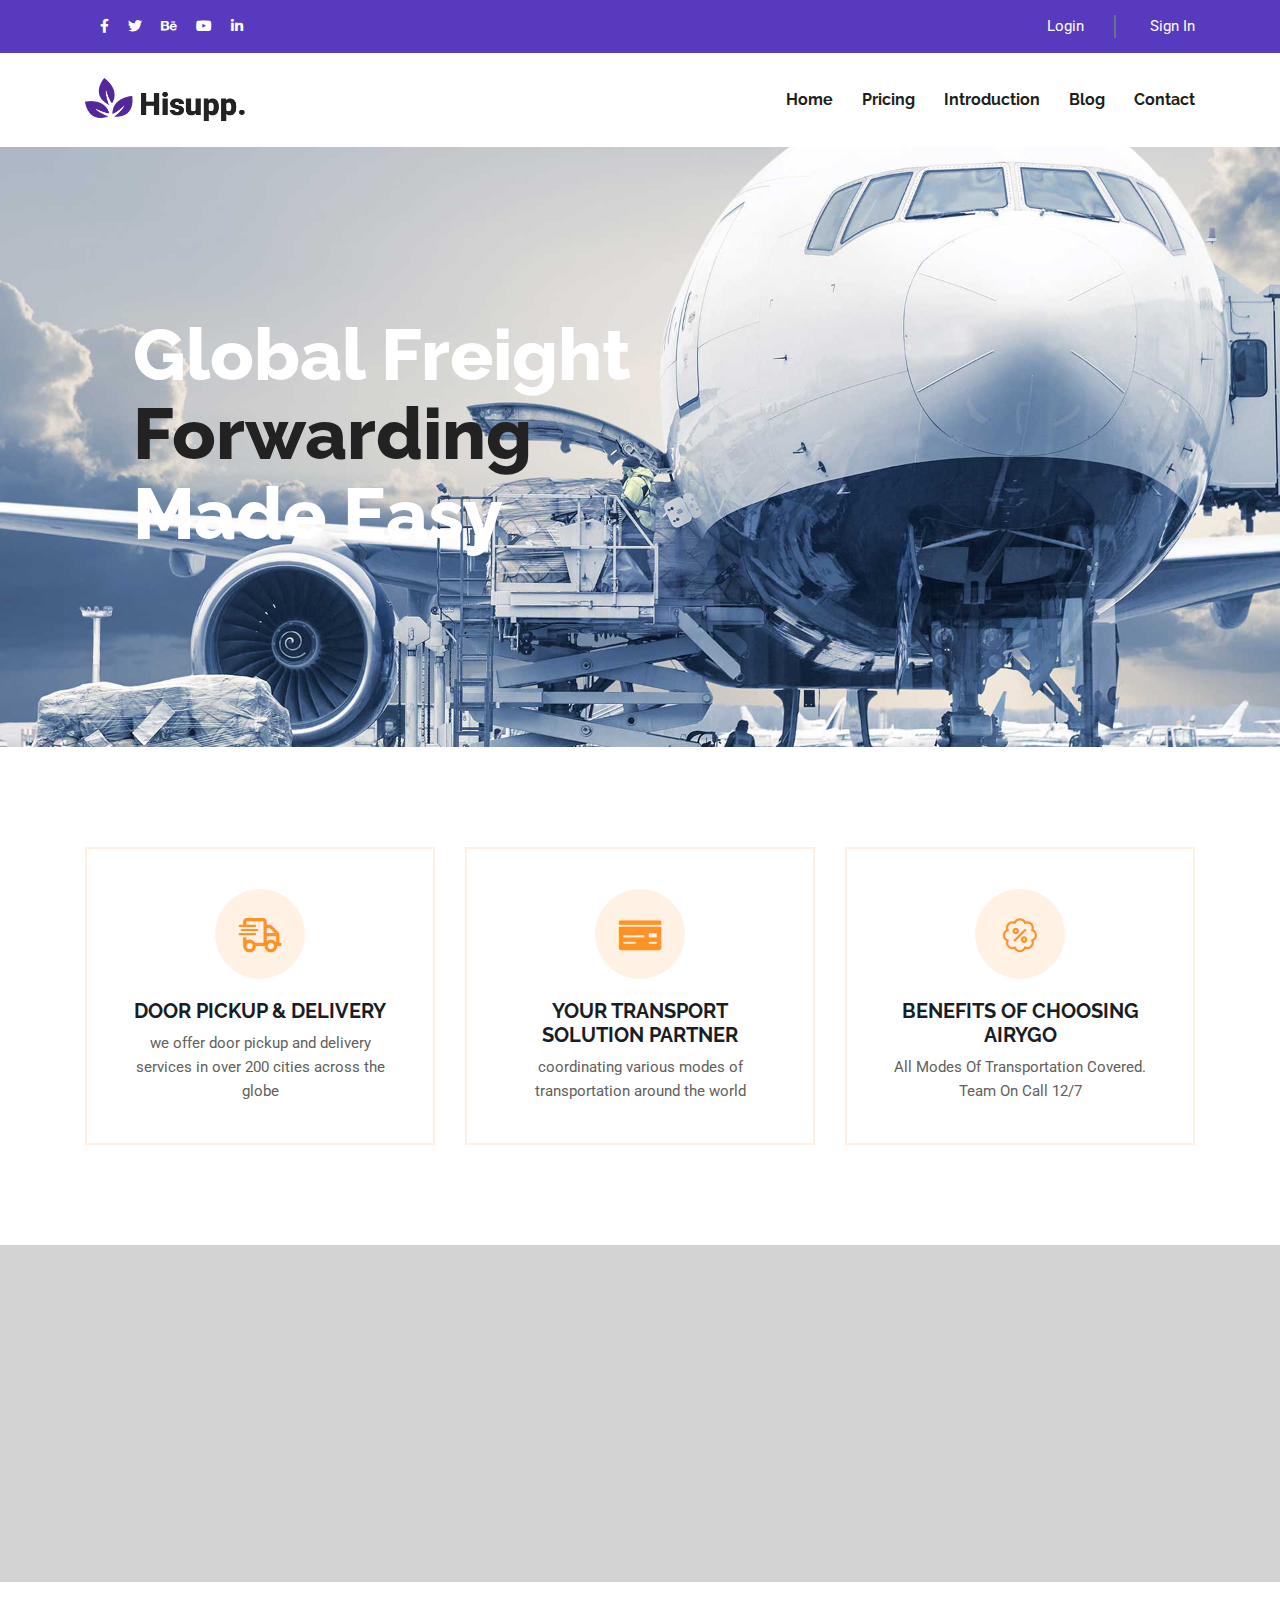
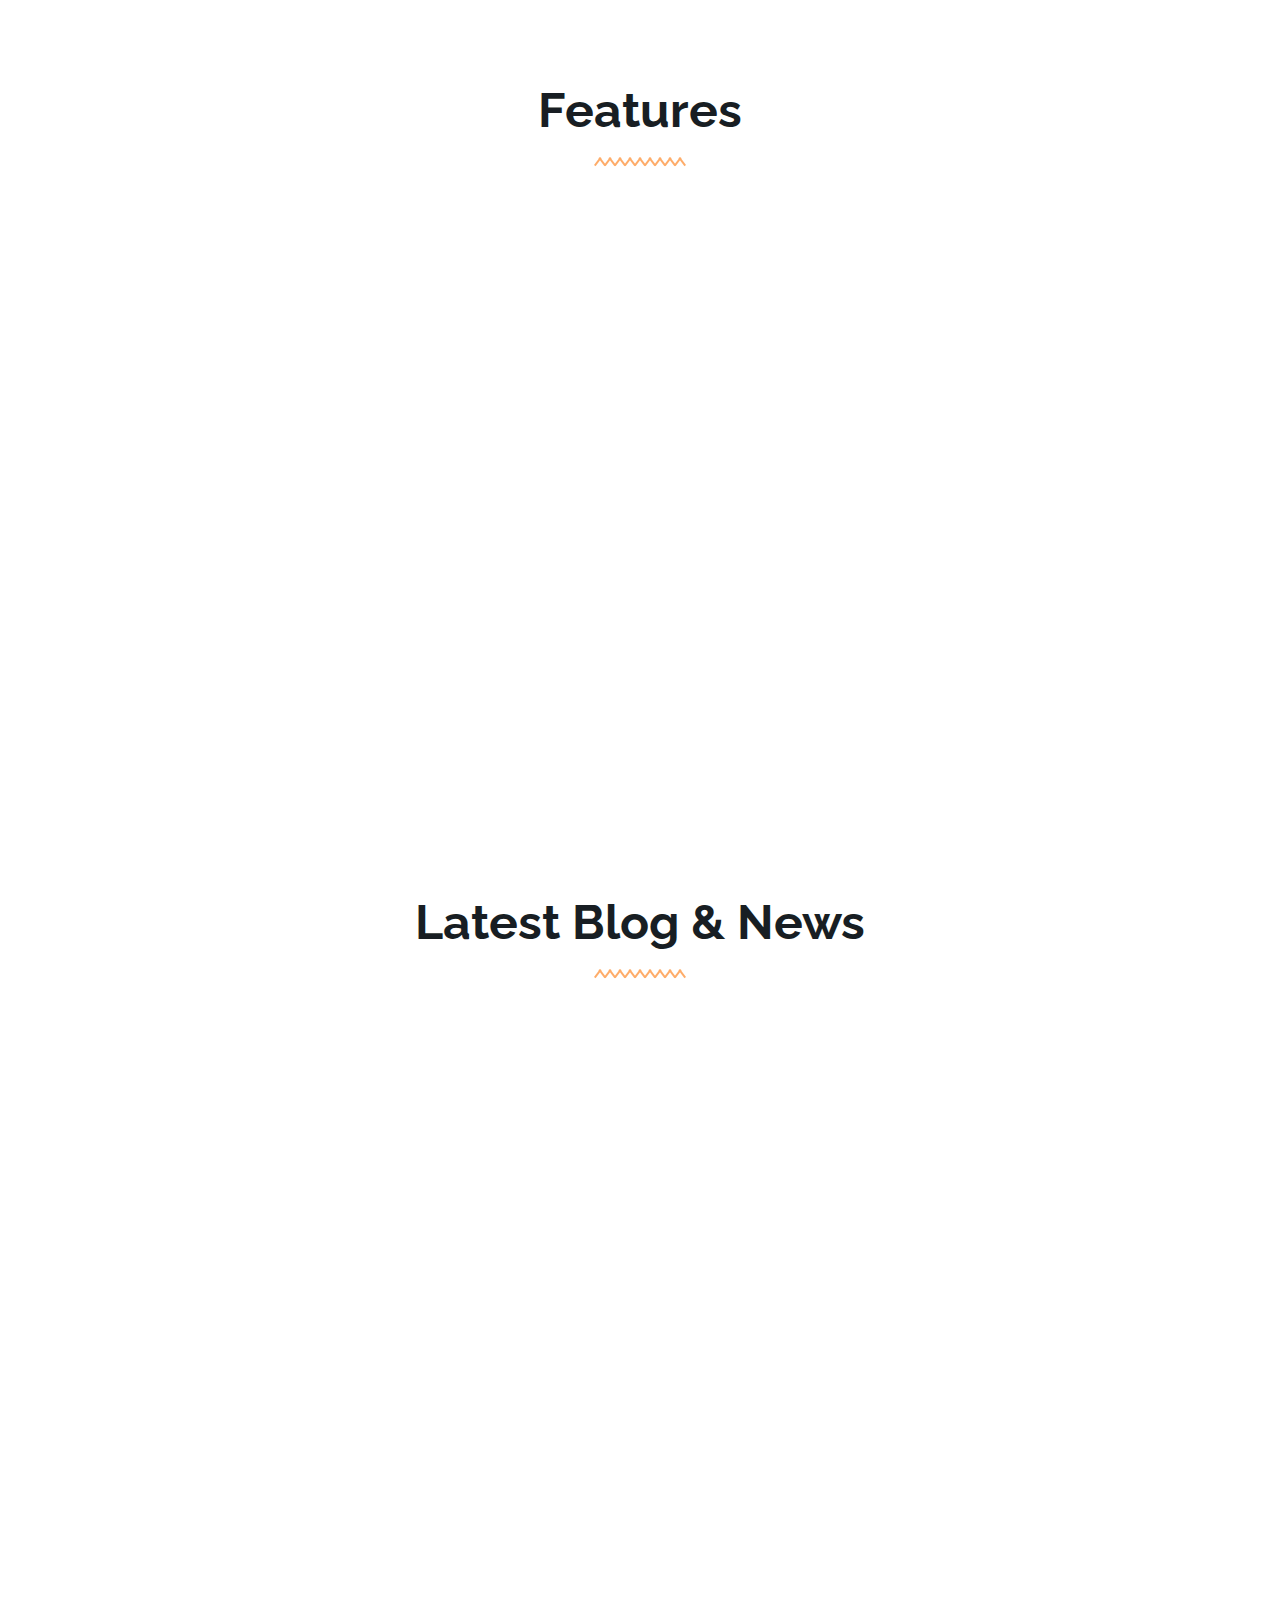
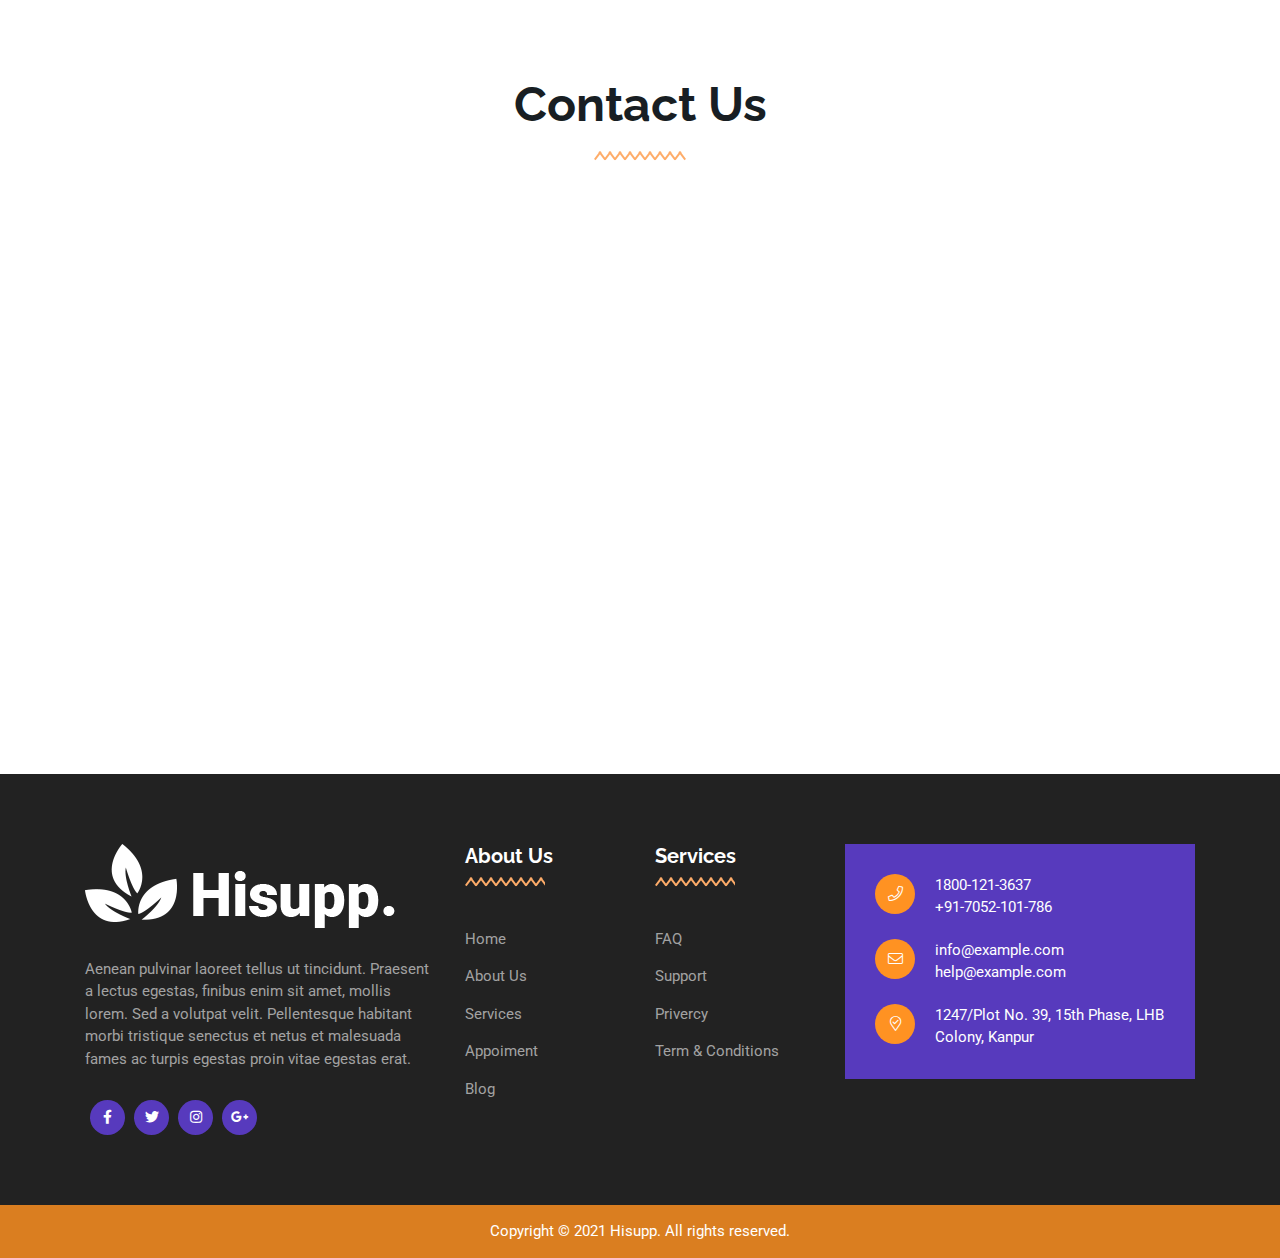
==== index.html @ 58ef9997 "Initial commit" ====
<!doctype html>
<html class="no-js" lang="zxx">

<head>
    <meta charset="utf-8">
    <meta http-equiv="x-ua-compatible" content="ie=edge">
    <title>Flight</title>
    <meta name="description" content="">
    <meta name="viewport" content="width=device-width, initial-scale=1">
    <link rel="shortcut icon" type="image/x-icon" href="img/logo/airplane.png">


    <!-- Place favicon.ico in the root directory -->

    <!-- CSS here -->
    <link rel="stylesheet" href="css/bootstrap.min.css">
    <link rel="stylesheet" href="css/animate.min.css">
    <link rel="stylesheet" href="css/magnific-popup.css">
    <link rel="stylesheet" href="fontawesome/css/all.min.css">
    <link rel="stylesheet" href="font-flaticon/flaticon.css">
    <link rel="stylesheet" href="css/dripicons.css">
    <link rel="stylesheet" href="css/slick.css">
    <link rel="stylesheet" href="css/meanmenu.css">
    <link rel="stylesheet" href="css/default.css">
    <link rel="stylesheet" href="css/style.css">
    <link rel="stylesheet" href="css/responsive.css">
</head>

<body>
    <!-- header -->
    <header class="header-area header-area2">
        <div class="header-top second-header d-none d-lg-block">
            <div class="container">
                <div class="row align-items-center">
                    <div class="col-lg-4 col-md-4 d-none d-lg-block">
                        <div class="header-social">
                            <span>
                                <a href="#" title="Facebook"><i class="fab fa-facebook-f"></i></a>
                                <a href="#" title="Twitter"><i class="fab fa-twitter"></i></a>
                                <a href="#" title="behance"><i class="fab fa-behance"></i></a>
                                <a href="#" title="youtube"><i class="fab fa-youtube"></i></a>
                                <a href="#" title="LinkedIn"><i class="fab fa-linkedin-in"></i></a>

                            </span>
                            <!--  /social media icon redux -->
                        </div>
                    </div>

                    <div class="col-lg-8 col-md-8 d-none  d-md-block">
                        <div class="header-cta text-right">
                            <ul>
                                <li>
                                    <a href="Login.html">Login</a>
                                </li>
                                <li>
                                    <a href="Login.html">Sign In </a>
                                </li>
                            </ul>
                        </div>
                    </div>


                </div>
            </div>
        </div>
        <div id="header-sticky" class="menu-area pt-15 pb-15">
            <div class="container">
                <div class="second-menu">
                    <div class="row align-items-center">
                        <div class="col-xl-2 col-lg-2">
                            <div class="logo">
                                <a href="index.html"><img src="img/logo/logo.png" alt="logo"></a>
                            </div>
                        </div>
                        <div class="col-xl-10 col-lg-10">

                            <div class="main-menu text-right text-xl-right">
                                <nav id="mobile-menu">
                                    <ul>
                                        <li class="has-sub">
                                            <a href="index.html">Home</a>
                                        </li>
                                        
                                       
                                        <li><a href="#pricing">Pricing</a></li>
                                        <li class="has-sub">
                                            <a href="#introduction">Introduction</a>

                                        </li>

                                        <li class="has-sub">
                                            <a href="#blog">Blog</a>
                                            <ul>
                                                <li><a href="blog.html">Blog</a></li>
                                                <li><a href="blog-details.html">Blog Details</a></li>
                                            </ul>
                                        </li>


                                        <li><a href="#contact">Contact</a></li>
                                        
                                    </ul>
                                </nav>
                            </div>
                        </div>



                        <div class="col-12">
                            <div class="mobile-menu"></div>
                        </div>
                    </div>
                </div>
            </div>
        </div>
    </header>
    <!-- header-end -->


    <!-- main-area -->
    <main>

        <!-- slider-area -->
        <section id="home" class="slider-area slider-three fix p-relative">

            <div class="slider-active">
                <div class="single-slider slider-bg d-flex align-items-center pt-100 pb-100"
                    style="background: url(img/slider/future-of-air-freight-logistics-1920x1080.jpg) no-repeat; background-size: cover; background-color: rgba(255, 255, 255, 0.5);">
                    <div class="container">
                        <div class="row align-items-center">
                            <div class="col-lg-7">
                                <div class="slider-content s-slider-content text2 ml-5">
                                    <h2 data-animation="fadeInUp" data-delay=".4s">Global Freight <span>Forwarding
                                        </span> Made Easy</h2>
                                    
                                </div>
                            </div>

                        </div>
                    </div>
                </div>
            </div>
        </section>
        <!-- slider-area-end -->
        <!-- shipping-area -->
        <section class="services-three pt-100 pb-70">
            <div class="container">
           
                <div class="row">
                    <div class="col-lg-4 col-md-6">
                        <div class="s-single-services text-center">
                            <div class="services-icon">
                             <i class="far fa-shipping-fast"></i>
                            </div>
                           
                            <div class="second-services-content">
                                <h5>Door Pickup & Delivery</h5>       
                                <p> we offer door pickup and delivery services in over 200 cities across the globe</p>
                            </div>
                            
                        </div>
                    </div>
                    <div class="col-lg-4 col-md-6">
                       <div class="s-single-services text-center">
                        <div class="services-icon">
                            <i class="fas fa-money-check"></i>
                          </div>
                         
                            <div class="second-services-content">
                                <h5>Your Transport Solution Partner</h5>       
                                <p>coordinating various modes of transportation around the world</p>
                            </div>
                            
                        </div>
                    </div>
                    <div class="col-lg-4 col-md-6">
                       <div class="s-single-services text-center">
                            <div class="services-icon">
                             <i class="fal fa-badge-percent"></i>
                            </div>
                             <div class="second-services-content">
                                <h5>Benefits of Choosing Airygo</h5>       
                                <p>All Modes Of Transportation Covered. Team On Call 12/7</p>
                            </div>
                            
                        </div>
                    </div>
                    
                  
                  
                    
                </div>
                
            </div>
        </section>
        <!-- shipping-area-end -->
        <!-- counter-area -->
        <div class="counter-area pt-120 pb-90" style="background-image:url(img/bg/count-bg.jpg)">
            <div class="container">
                <div class="row">
                    <div class="col-lg-3 col-sm-6">
                        <div class="single-counter text-center mb-30 wow fadeInUp animated"
                            data-animation="fadeInDown animated" data-delay=".2s">
                            <div class="counter p-relative">
                                <span class="count">2543</span>
                                <small>+</small>
                            </div>
                            <p>Project Complate</p>
                        </div>
                    </div>
                    <div class="col-lg-3 col-sm-6">
                        <div class="single-counter text-center mb-30 wow fadeInUp animated"
                            data-animation="fadeInDown animated" data-delay=".2s">
                            <div class="counter p-relative">
                                <span class="count">6548</span>
                                <small>+</small>
                            </div>
                            <p>Win Awards</p>
                        </div>
                    </div>
                    <div class="col-lg-3 col-sm-6">
                        <div class="single-counter text-center mb-30 wow fadeInUp animated"
                            data-animation="fadeInDown animated" data-delay=".2s">
                            <div class="counter p-relative">
                                <span class="count">505</span>
                                <small>+</small>
                            </div>
                            <p>Expert Team Member</p>
                        </div>
                    </div>
                    <div class="col-lg-3 col-sm-6">
                        <div class="single-counter text-center mb-30 wow fadeInUp animated"
                            data-animation="fadeInDown animated" data-delay=".2s">
                            <div class="counter p-relative">
                                <span class="count">85</span>
                                <small>+</small>
                            </div>
                            <p>Years Of Experience</p>
                        </div>
                    </div>
                </div>
            </div>
        </div>
        <!-- counter-area-end -->


        
        <!-- ingredients-area -->
        <section id="introduction" class="faq-area pt-100 pb-100">             
            <div class="container"> 
                 <div class="row">   
                    <div class="col-lg-12">
                        <div class="section-title center-align mb-50 text-center">
                            <h2>
                                Features
                            </h2>
                            <span class="line5"> <img src="img/bg/circle_left.png" alt="circle_left"></span>
                        </div>
                       
                    </div>
                     
                </div>
                <div class="row">
                    <div class="col-lg-6 col-md-6">
                        <div class="faq-wrap   wow fadeInLeft  animated">
                            <div class="accordion" id="accordionExample">
                                <div class="card">
                                    <div class="card-header" id="headingOne">
                                        <h2 class="mb-0">
                                            <button class="faq-btn collapsed" type="button" data-toggle="collapse" data-target="#collapseOne" aria-expanded="false" aria-controls="collapseOne">
                                                Global Freight Forwarding
                                            </button>
                                        </h2>
                                    </div>
                                    <div id="collapseOne" class="collapse" aria-labelledby="headingOne" data-parent="#accordionExample" style="">
                                        <div class="card-body">
                                            Airygo’s global freight forwarding services provide customers with the convenience and reliability of 200+ logistics companies to cover thousands of cities worldwide. Its team of professionals ensures a hassle-free shipping experience from door pickup to door delivery.
                                        </div>
                                    </div>
                                </div>
                                <div class="card">
                                    <div class="card-header" id="headingTwo">
                                        <h2 class="mb-0">
                                            <button class="faq-btn" type="button" data-toggle="collapse" data-target="#collapseTwo" aria-expanded="true" aria-controls="collapseTwo">
                                                Live Tracking
                                            </button>
                                        </h2>
                                    </div>
                                    <div id="collapseTwo" class="collapse show" aria-labelledby="headingTwo" data-parent="#accordionExample" style="">
                                        <div class="card-body">
                                            Customers can now have peace of mind throughout the whole transport process with Airygo's live tracking feature that provides detailed location updates and estimated arrival time for shipments.
                                        </div>
                                    </div>
                                </div>
                                <div class="card">
                                    <div class="card-header" id="headingThree">
                                        <h2 class="mb-0">
                                            <button class="faq-btn collapsed" type="button" data-toggle="collapse" data-target="#collapseThree" aria-expanded="false" aria-controls="collapseThree">  
                                                All Modes Covered
                                            </button>
                                        </h2>
                                    </div>
                                    <div id="collapseThree" class="collapse" aria-labelledby="headingThree" data-parent="#accordionExample" style="">
                                        <div class="card-body">
                                            Through their extensive network of logistics companies, Airygo offers clients access to all modes of transport including road, air and sea in order to deliver goods efficiently no matter where they are heading.
                                        </div>
                                    </div>
                                </div>
                                <div class="card">
                                    <div class="card-header" id="headingFour">
                                        <h2 class="mb-0">
                                            <button class="faq-btn collapsed" type="button" data-toggle="collapse" data-target="#collapseFour" aria-expanded="false" aria-controls="collapseFour">
                                                Thousands Of Cities Worldwide
                                            </button>
                                        </h2>
                                    </div>
                                    <div id="collapseFour" class="collapse" aria-labelledby="headingFour" data-parent="#accordionExample">
                                        <div class="card-body">
                                            With hundreds of logistics providers on board, Airygo has the capability to ship goods quickly and reliably - right to your doorstep or even overseas! No destination is too far or too remote with its coverage of thousands of cities worldwide!
                                        </div>
                                    </div>
                                </div>
                                <div class="card">
                                    <div class="card-header" id="headingSix">
                                        <h2 class="mb-0">
                                            <button class="faq-btn collapsed" type="button" data-toggle="collapse" data-target="#collapseFour" aria-expanded="false" aria-controls="collapseFour">
                                                Affordable Rates & Hassle-Free Experience
                                            </button>
                                        </h2>
                                    </div>
                                    <div id="collapseSix" class="collapse" aria-labelledby="headingFour" data-parent="#accordionExample">
                                        <div class="card-body">
                                            Benefit from low pricing rates & save more when you book more shipments! With a hassle-free experience built right into our platform, relying on us for shipping couldn't be easier. Enjoy smooth online booking of air freight/cargo services today via Airygo!
                                        </div>
                                    </div>
                                </div>
                            </div>
                        </div>
                    </div>
                    <div class="col-lg-6 col-md-6">
                          <div class="s-about-img p-relative  wow fadeInRight  animated"   data-animation="fadeInLeft" data-delay=".4s">
                            <img src="img/features/Easy-Shipping-with-air-freight.jpg" alt="img">    
                        </div>
                    </div>
                  
                    
                </div>
            </div>
        </section>
        <!-- ingredients-area-end -->



        <!-- blog-area -->
        <section id="blog" class="blog-area  p-relative pt-95 pb-90 fix">
            <div class="container">
                <div class="row align-items-center"> 
                    <div class="col-lg-12">
                        <div class="section-title center-align mb-50 text-center">
                            <h2>
                           Latest Blog & News
                            </h2>
                            <span class="line3"> <img src="img/bg/circle_left.png" alt="circle_left"></span>
                        </div>
                       
                    </div>
                </div>
                <div class="row">
                    <div class="col-lg-4 col-md-12">
                        <div class="single-post2 mb-30  wow fadeInDown  animated">
                            <div class="blog-thumb2">
                                <a href="blog-details.html"><img src="img/blog/Air_052120-126-1536x864.jpg" alt="img"></a>
                                
                            </div>
                            <div class="blog-content2">     
                                <div class="b-meta">
                                   <div class="row">
                                         <div class="col-lg-6 col-md-6">
                                          7 March, 2019
                                         </div>
                                        <div class="col-lg-6 col-md-6">
                                           
                                         </div>
                                     </div>
                                </div>
                                
                                 <div class="row">
                                    <div class="col-lg-12">
                                     <h4><a href="blog-details.html">How do I Sell Affiliate Products to My Customers</a></h4>    
                                    </div>
                                </div>
                                  <div class="b-meta">
                                   <div class="row align-items-center">
                                         <div class="col-lg-8 col-md-8">
                                         <div class="adim-box">
                                        <div class="c-icon"><img src="img/blog/admin-img.png" alt="c-Icon.png"></div>
                                    <div class="text">  
                                       Mixlax M.
                                    </div>
                                    </div>
                                         </div>
                                        <div class="col-lg-4 col-md-4">
                                           <div class="blog-btn"><a href="#">Read More</a></div>
                                         </div>
                                     </div>
                                </div>
                                 
                                 
                            </div>
                            
                            
                        </div>
                    </div>
                     <div class="col-lg-4 col-md-12">
                        <div class="single-post2 mb-30  wow fadeInUp  animated">
                            <div class="blog-thumb2">
                                <a href="blog-details.html"><img src="img/blog/ATSG_Q4-1536x864.jpg" alt="img"></a>
                                
                            </div>
                            <div class="blog-content2">     
                                <div class="b-meta">
                                   <div class="row">
                                         <div class="col-lg-6 col-md-6">
                                          7 March, 2019
                                         </div>
                                        <div class="col-lg-6 col-md-6">
                                           
                                         </div>
                                     </div>
                                </div>
                                <div class="row">
                                    <div class="col-lg-12">
                                     <h4><a href="blog-details.html">How do I Sell Affiliate Products to My Customers</a></h4>    
                                    </div>
                                </div>
                               
                                  <div class="b-meta">
                                   <div class="row align-items-center">
                                         <div class="col-lg-8 col-md-8">
                                         <div class="adim-box">
                                        <div class="c-icon"><img src="img/blog/admin-img.png" alt="c-Icon.png"></div>
                                    <div class="text">  
                                       Mixlax M.
                                    </div>
                                    </div>
                                         </div>
                                        <div class="col-lg-4 col-md-4">
                                           <div class="blog-btn"><a href="#">Read More</a></div>
                                         </div>
                                     </div>
                                </div>
                                 
                                 
                            </div>
                            
                            
                        </div>
                    </div>
                     <div class="col-lg-4 col-md-12">
                        <div class="single-post2 mb-30 wow fadeInDown  animated">
                            <div class="blog-thumb2">
                                <a href="blog-details.html"><img src="img/blog/Qantas-A321-freighters_2-1536x864.jpg" alt="img"></a>
                                
                            </div>
                            <div class="blog-content2">     
                                <div class="b-meta">
                                   <div class="row">
                                         <div class="col-lg-6 col-md-6">
                                          7 March, 2019
                                         </div>
                                        <div class="col-lg-6 col-md-6">
                                           
                                         </div>
                                     </div>
                                </div>
                                <div class="row">
                                    <div class="col-lg-12">
                                     <h4><a href="blog-details.html">How do I Sell Affiliate Products to My Customers</a></h4>    
                                    </div>
                                </div>
                                  <div class="b-meta">
                                   <div class="row align-items-center">
                                         <div class="col-lg-8 col-md-8">
                                         <div class="adim-box">
                                        <div class="c-icon"><img src="img/blog/admin-img.png" alt="c-Icon.png"></div>
                                    <div class="text">  
                                       Mixlax M.
                                    </div>
                                    </div>
                                         </div>
                                        <div class="col-lg-4 col-md-4">
                                           <div class="blog-btn"><a href="#">Read More</a></div>
                                         </div>
                                     </div>
                                </div>
                                 
                                 
                            </div>
                            
                            
                        </div>
                    </div>
                    
                </div>
            </div>
        </section>
        <!-- blog-area-end -->
        
        <!-- contact-area -->
        <section id="contact" class="contact-area contact-bg pt-100 pb-100 p-relative fix" style="background:#fff;">
            <div class="container">
                <div class="row">
                    <div class="col-lg-12">
                        <div class="section-title mb-50 text-center">
                            <h2>Contact Us</h2>
                            <span class="line5"><img src="img/bg/circle_left.png" alt="circle_left"></span>
                        </div>
                    </div>
                </div>
                <div class="row align-items-center">
                    <div class="col-lg-12">
                        <div class="contact-bg02 wow fadeInLeft  animated">

                            <form action="#" class="contact-form ">
                                <div class="row">
                                    <div class="col-lg-6">
                                        <div class="contact-field p-relative c-name mb-20">
                                            <input type="text" placeholder="First Name">
                                        </div>
                                    </div>
                                    <div class="col-lg-6">
                                        <div class="contact-field p-relative c-email mb-20">
                                            <input type="text" placeholder="Last Name">
                                        </div>
                                    </div>
                                    <div class="col-lg-6">
                                        <div class="contact-field p-relative c-subject mb-20">
                                            <input type="text" placeholder="Eamil">
                                        </div>
                                    </div>
                                    <div class="col-lg-6">
                                        <div class="contact-field p-relative c-subject mb-20">
                                            <input type="text" placeholder="Phone No.">
                                        </div>
                                    </div>
                                    <div class="col-lg-12">
                                        <div class="contact-field p-relative c-message mb-45">
                                            <textarea name="message" id="message" cols="30" rows="10"
                                                placeholder="Write comments"></textarea>
                                        </div>
                                        <div class="slider-btn text-center">
                                            <button class="btn ss-btn active" data-animation="fadeInRight"
                                                data-delay=".8s"> Submint Now</button>
                                        </div>
                                    </div>
                                </div>

                            </form>

                        </div>

                    </div>


                </div>

            </div>

        </section>
        <!-- contact-area-end -->




    </main>
    <!-- main-area-end -->
    <!-- footer -->
    <footer class="footer-bg footer-p">
        <div class="footer-top  pt-70 pb-40">
            <div class="container">
                <div class="row justify-content-between">

                    <div class="col-xl-4 col-lg-4 col-sm-6">
                        <div class="footer-widget mb-30">
                            <div class="f-widget-title mb-30">
                                <img src="img/logo/f_logo.png" alt="img">
                            </div>
                            <div class="footer-link">
                                Aenean pulvinar laoreet tellus ut tincidunt. Praesent a lectus egestas, finibus enim sit
                                amet, mollis lorem. Sed a volutpat velit. Pellentesque habitant morbi tristique senectus
                                et netus et malesuada fames ac turpis egestas proin vitae egestas erat.
                            </div>
                            <div class="footer-social  mt-30">
                                <a href="#"><i class="fab fa-facebook-f"></i></a>
                                <a href="#"><i class="fab fa-twitter"></i></a>
                                <a href="#"><i class="fab fa-instagram"></i></a>
                                <a href="#"><i class="fab fa-google-plus-g"></i></a>
                            </div>
                        </div>
                    </div>
                    <div class="col-xl-2 col-lg-2 col-sm-6">
                        <div class="footer-widget mb-30">
                            <div class="f-widget-title">
                                <h2>About Us</h2>
                            </div>
                            <div class="footer-link">
                                <ul>
                                    <li><a href="#">Home</a></li>
                                    <li><a href="#"> About Us</a></li>
                                    <li><a href="#"> Services </a></li>
                                    <li><a href="#"> Appoiment</a></li>
                                    <li><a href="#">Blog </a></li>
                                </ul>
                            </div>
                        </div>
                    </div>
                    <div class="col-xl-2 col-lg-2 col-sm-6">
                        <div class="footer-widget mb-30">
                            <div class="f-widget-title">
                                <h2>Services</h2>
                            </div>
                            <div class="footer-link">
                                <ul>
                                    <li><a href="#">FAQ</a></li>
                                    <li><a href="#">Support</a></li>
                                    <li><a href="#">Privercy</a></li>
                                    <li><a href="#">Term & Conditions</a></li>
                                </ul>
                            </div>
                        </div>
                    </div>
                    <div class="col-xl-4 col-lg-4 col-sm-6">
                        <div class="footer-widget mb-30">
                            <div class="f-contact">
                                <ul>
                                    <li>
                                        <i class="icon fal fa-phone"></i>
                                        <span>1800-121-3637<br>+91-7052-101-786</span>
                                    </li>
                                    <li><i class="icon fal fa-envelope"></i>
                                        <span>
                                            <a href="mailto:info@example.com">info@example.com</a>
                                            <br>
                                            <a href="mailto:help@example.com">help@example.com</a>
                                        </span>
                                    </li>
                                    <li>
                                        <i class="icon fal fa-map-marker-check"></i>
                                        <span>1247/Plot No. 39, 15th Phase, LHB Colony, Kanpur</span>
                                    </li>

                                </ul>

                            </div>
                        </div>
                    </div>

                </div>
            </div>
        </div>
        <div class="copyright-wrap">
            <div class="container">
                <div class="row align-items-center text-center">
                    <div class="col-12">
                        Copyright &copy; 2021 Hisupp. All rights reserved.
                    </div>

                </div>
            </div>
        </div>
    </footer>
    <!-- footer-end -->


    <!-- JS here -->
    <script src="js/vendor/modernizr-3.5.0.min.js"></script>
    <script src="js/vendor/jquery-1.12.4.min.js"></script>
    <script src="js/popper.min.js"></script>
    <script src="js/bootstrap.min.js"></script>
    <script src="js/one-page-nav-min.js"></script>
    <script src="js/slick.min.js"></script>
    <script src="js/ajax-form.js"></script>
    <script src="js/paroller.js"></script>
    <script src="js/wow.min.js"></script>
    <script src="js/js_isotope.pkgd.min.js"></script>
    <script src="js/imagesloaded.min.js"></script>
    <script src="js/parallax.min.js"></script>
    <script src="js/jquery.waypoints.min.js"></script>
    <script src="js/jquery.counterup.min.js"></script>
    <script src="js/jquery.scrollUp.min.js"></script>
    <script src="js/jquery.meanmenu.min.js"></script>
    <script src="js/parallax-scroll.js"></script>
    <script src="js/jquery.magnific-popup.min.js"></script>
    <script src="js/element-in-view.js"></script>
    <script src="js/main.js"></script>
</body>

</html>
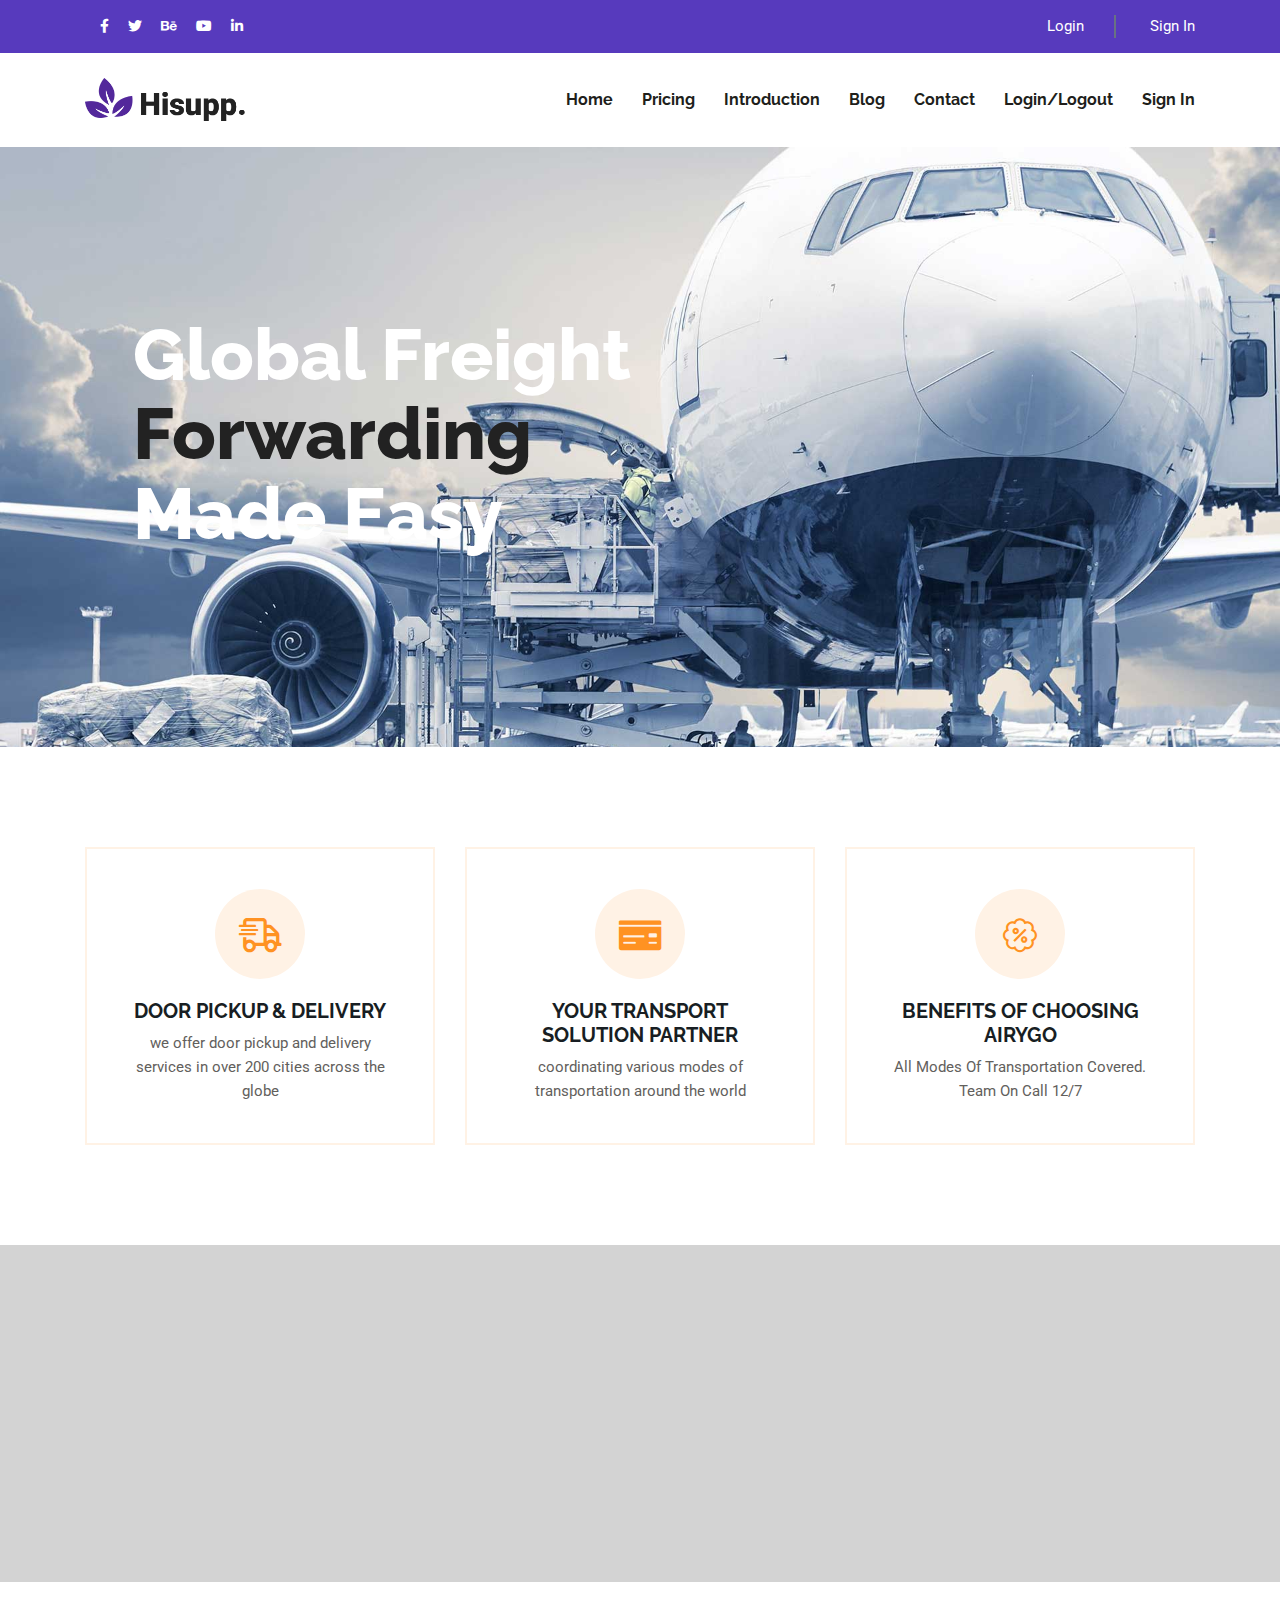
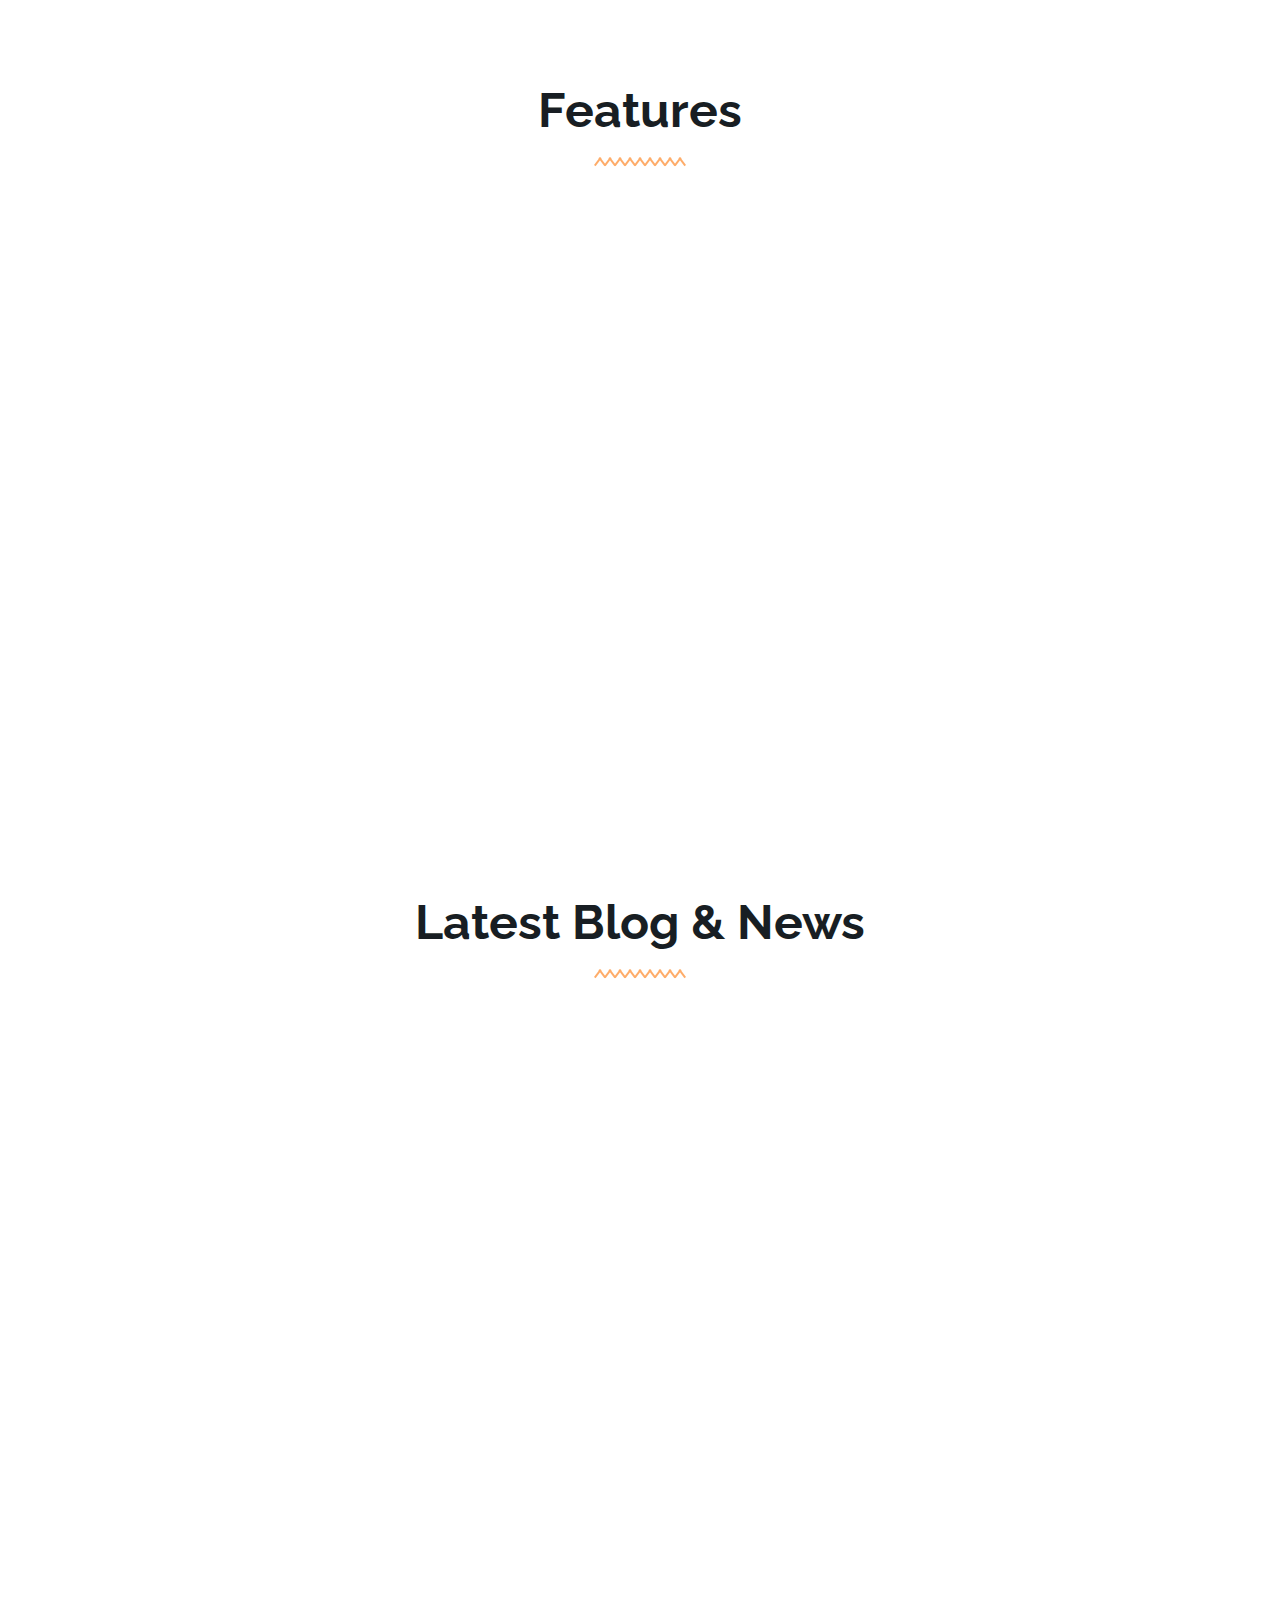
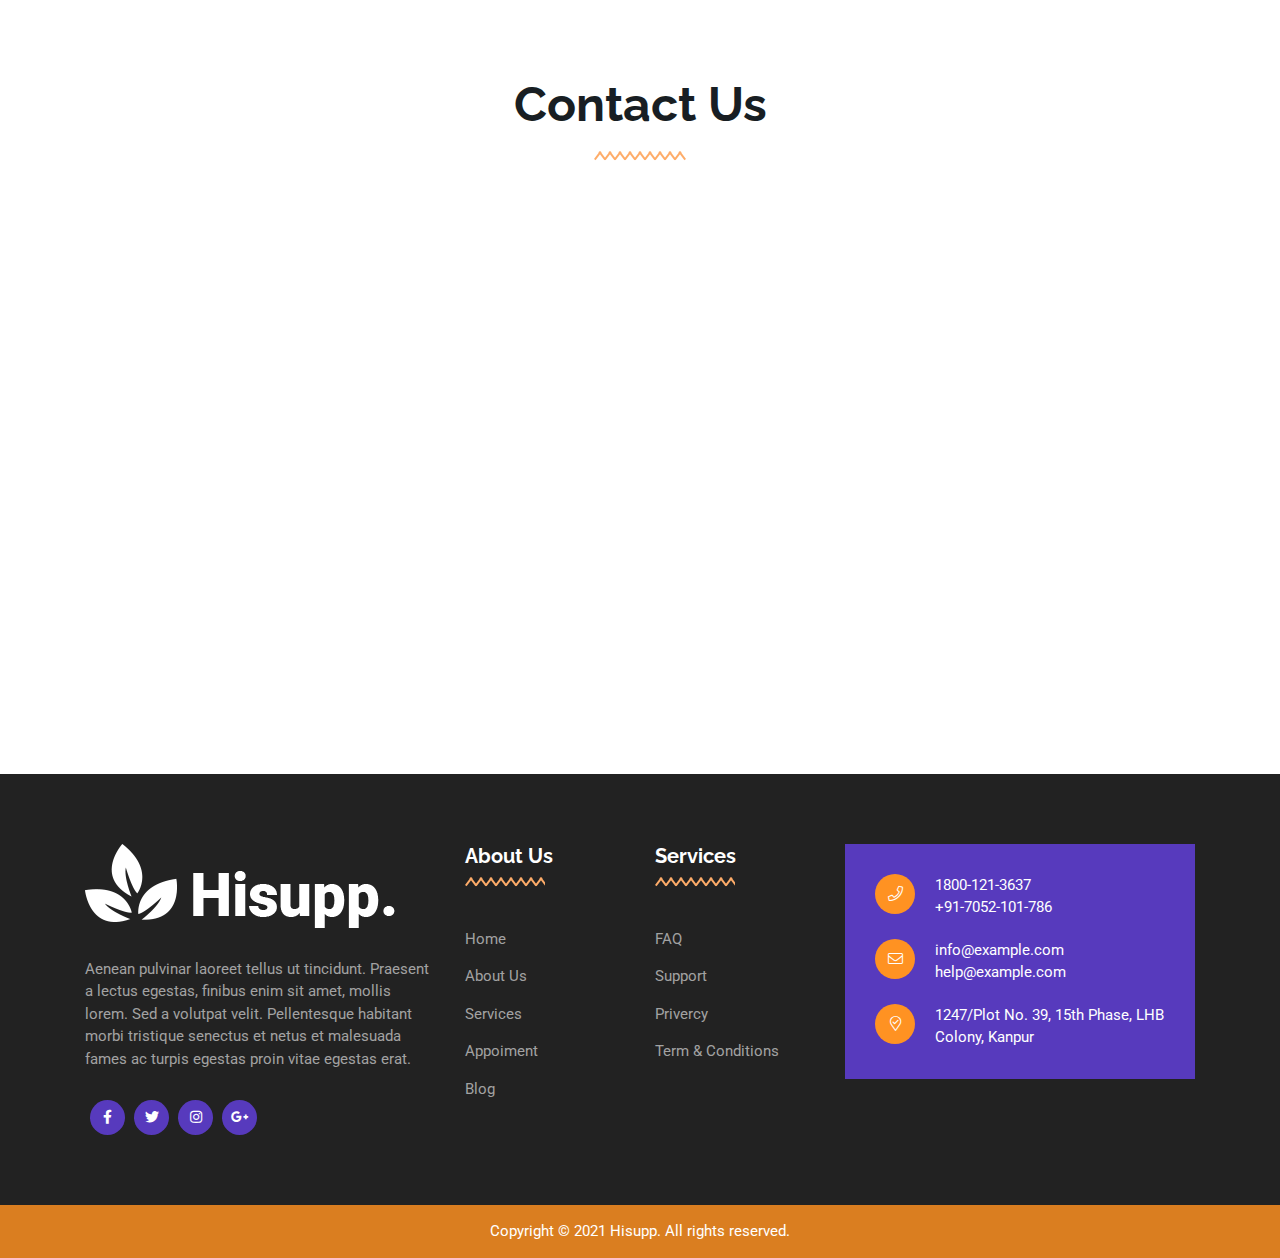
==== commit db6a8d5f: "Initial commit" ====
--- a/index.html
+++ b/index.html
@@ -98,6 +98,12 @@
 
 
                                         <li><a href="#contact">Contact</a></li>
+                                        <li>
+                                            <a href="Login.html">Login/Logout</a>
+                                        </li>
+                                        <li>
+                                            <a href="Login.html">Sign In </a>
+                                        </li>
                                         
                                     </ul>
                                 </nav>
